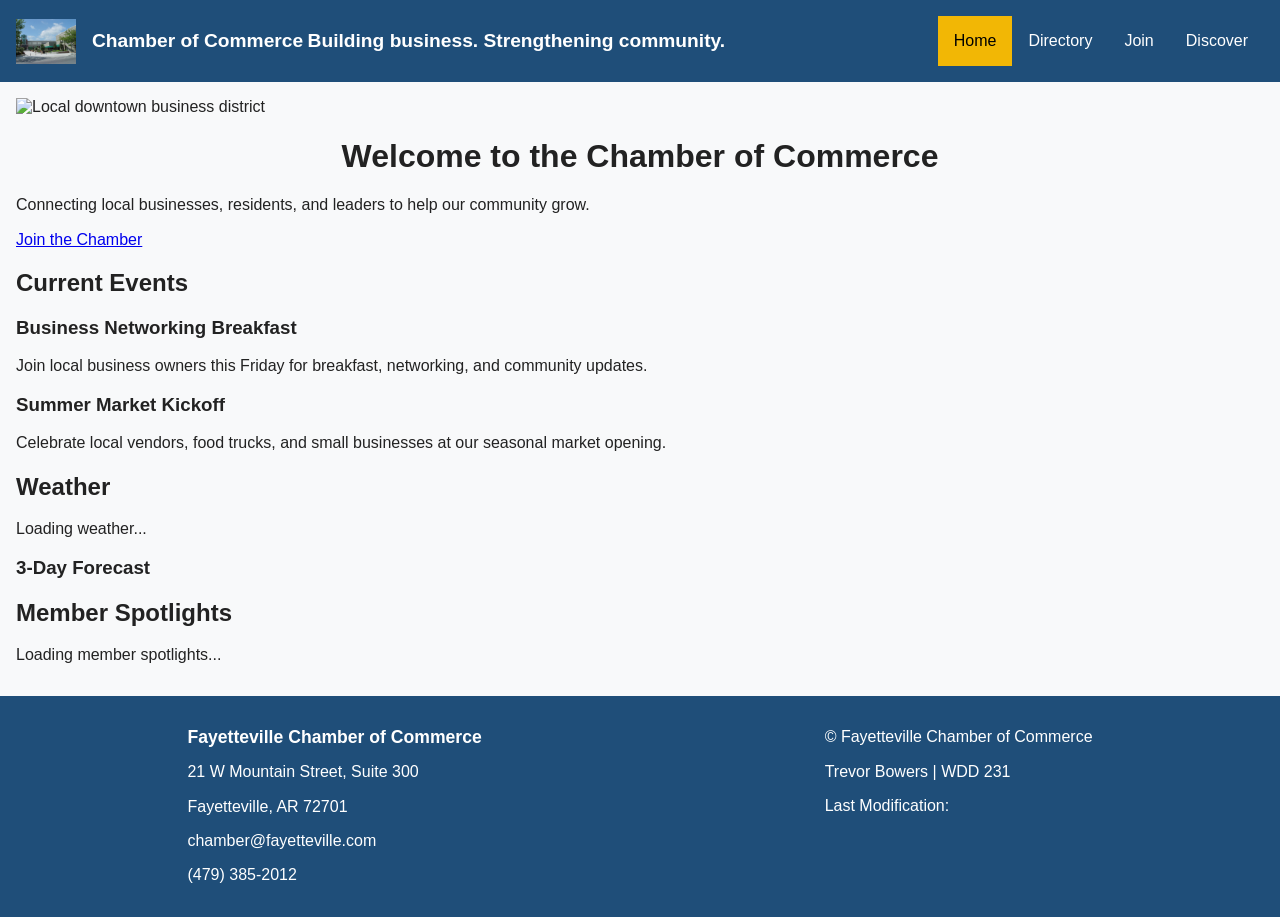
==== chamber/index.html @ 8d4d3a71 "home page." ====
<!DOCTYPE html>
<html lang="en">
<head>
  <meta charset="UTF-8">
  <meta name="viewport" content="width=device-width, initial-scale=1.0">
  <meta name="description" content="Home page for the local Chamber of Commerce. Learn about events, weather, and featured member businesses.">
  <meta name="author" content="Trevor Bowers">

  <meta property="og:title" content="Chamber of Commerce Home">
  <meta property="og:type" content="website">
  <meta property="og:image" content="https://tsbowers.github.io/wdd231/chamber/images/hero.webp">
  <meta property="og:url" content="https://tsbowers.github.io/wdd231/chamber/index.html">

  <title>Chamber of Commerce | Home</title>

  <link rel="stylesheet" href="styles/normalize.css">
  <link rel="stylesheet" href="styles/small.css">
  <link rel="stylesheet" href="styles/larger.css">
  <script src="scripts/weather.js" defer></script>
  <script src="scripts/spotlights.js" defer></script>
</head>

<body>
  <header>
    <div class="site-branding">
      <img src="images/logo.jpg" alt="Chamber of Commerce logo" width="80" height="80">
      <div>
        <span class="site-name">Chamber of Commerce</span>
        <span class="site-tagline">Building business. Strengthening community.</span>
      </div>
    </div>

    <button id="menu" aria-label="Open navigation menu"></button>

    <nav>
      <ul class="navigation">
        <li><a href="index.html" class="active">Home</a></li>
        <li><a href="directory.html">Directory</a></li>
        <li><a href="join.html">Join</a></li>
        <li><a href="#">Discover</a></li>
      </ul>
    </nav>
  </header>

  <main>
    <section class="hero">
      <picture>
        <source srcset="images/hero.webp" media="(min-width: 700px)">
        <img src="images/hero.webp" alt="Local downtown business district" loading="eager">
      </picture>

      <div class="hero-content">
        <h1>Welcome to the Chamber of Commerce</h1>
        <p>Connecting local businesses, residents, and leaders to help our community grow.</p>
        <a class="button" href="join.html">Join the Chamber</a>
      </div>
    </section>

    <section class="home-grid">
      <section class="card events">
        <h2>Current Events</h2>

        <article>
          <h3>Business Networking Breakfast</h3>
          <p>Join local business owners this Friday for breakfast, networking, and community updates.</p>
        </article>

        <article>
          <h3>Summer Market Kickoff</h3>
          <p>Celebrate local vendors, food trucks, and small businesses at our seasonal market opening.</p>
        </article>
      </section>

      <section class="card weather">
        <h2>Weather</h2>

        <div id="current-weather">
          <p>Loading weather...</p>
        </div>

        <h3>3-Day Forecast</h3>
        <div id="forecast"></div>
      </section>
    </section>

    <section class="spotlights">
      <h2>Member Spotlights</h2>
      <div id="spotlight-cards" class="spotlight-grid">
        <p>Loading member spotlights...</p>
      </div>
    </section>
  </main>

  <footer>
  <section>
    <h2>Fayetteville Chamber of Commerce</h2>
    <p>21 W Mountain Street, Suite 300</p>
    <p>Fayetteville, AR 72701</p>
    <p>chamber@fayetteville.com</p>
    <p>(479) 385-2012</p>
  </section>

  <section>
    <p>&copy; <span id="currentyear"></span> Fayetteville Chamber of Commerce</p>
    <p>Trevor Bowers | WDD 231</p>
    <p>Last Modification: <span id="lastModified"></span></p>
  </section>
</footer>
</body>
</html>
---- chamber/styles/small.css ----
:root {
  --primary-color: #1f4e79;
  --secondary-color: #f2b705;
  --background-color: #f8f9fa;
  --text-color: #222222;
  --card-color: #ffffff;
}

* {
  box-sizing: border-box;
}

body {
  margin: 0;
  font-family: Arial, Helvetica, sans-serif;
  color: var(--text-color);
  background-color: var(--background-color);
}

header {
  background-color: var(--primary-color);
  color: white;
  padding: 1rem;
}

.site-branding {
  display: flex;
  align-items: center;
  gap: 1rem;
}

.site-branding img {
  width: 60px;
  height: auto;
}

.site-branding span {
  font-size: 1.2rem;
  font-weight: bold;
}

#menu {
  margin-top: 1rem;
  font-size: 1.5rem;
  background: none;
  color: white;
  border: none;
  cursor: pointer;
}

#menu::before {
  content: "☰";
}

#menu.open::before {
  content: "X";
}

.navigation {
  display: none;
  list-style: none;
  padding: 0;
  margin: 1rem 0 0;
}

.navigation.open {
  display: block;
}

.navigation a {
  display: block;
  color: white;
  text-decoration: none;
  padding: 0.75rem;
}

.navigation a:hover,
.navigation .active {
  background-color: var(--secondary-color);
  color: black;
}

main {
  padding: 1rem;
}

h1 {
  text-align: center;
}

.view-buttons {
  text-align: center;
  margin-bottom: 1rem;
}

.view-buttons button {
  padding: 0.75rem 1rem;
  margin: 0.25rem;
  border: none;
  background-color: var(--primary-color);
  color: white;
  cursor: pointer;
  border-radius: 6px;
}

.grid {
  display: grid;
  grid-template-columns: 1fr;
  gap: 1rem;
}

.member-card {
  background-color: var(--card-color);
  border: 1px solid #ddd;
  border-radius: 8px;
  padding: 1rem;
  text-align: center;
}

.member-card img {
  max-width: 100%;
  height: auto;
}

.member-card a {
  color: var(--primary-color);
  font-weight: bold;
}

.list {
  display: flex;
  flex-direction: column;
  gap: 0.5rem;
}

.list .member-card {
  text-align: left;
}

.list .member-card img,
.list .member-card p:last-child {
  display: none;
}

footer {
  background-color: var(--primary-color);
  color: white;
  padding: 1rem;
  text-align: center;
}

footer h2 {
  font-size: 1.1rem;
}
---- chamber/styles/larger.css ----
@media screen and (min-width: 700px) {
  header {
    display: flex;
    justify-content: space-between;
    align-items: center;
  }

  #menu {
    display: none;
  }

  .navigation {
    display: flex;
    margin: 0;
  }

  .navigation a {
    padding: 1rem;
  }

  .grid {
    grid-template-columns: repeat(3, 1fr);
  }

  .list .member-card {
    display: grid;
    grid-template-columns: 2fr 2fr 1fr 1fr;
    align-items: center;
    gap: 1rem;
  }

  .list .member-card h2,
  .list .member-card p,
  .list .member-card a {
    margin: 0;
  }

  footer {
    display: flex;
    justify-content: space-around;
    text-align: left;
  }
}
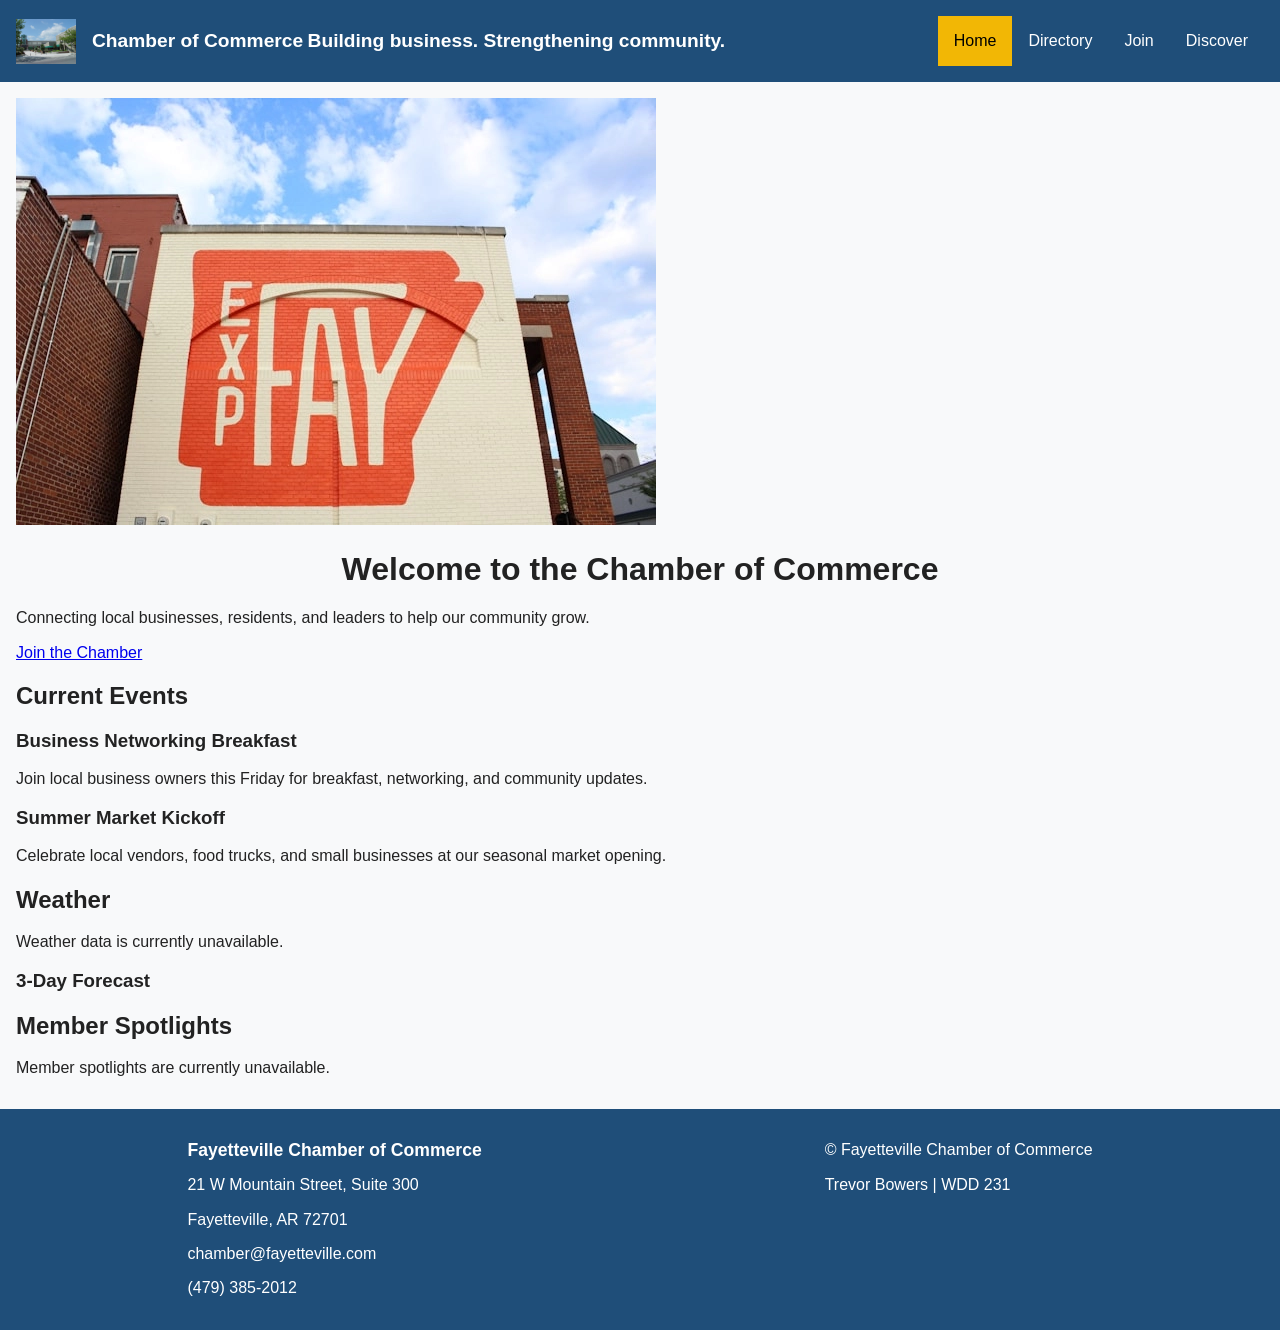
==== commit e63227d8: "js" ====
--- a/chamber/index.html
+++ b/chamber/index.html
@@ -10,14 +10,18 @@
   <meta property="og:type" content="website">
   <meta property="og:image" content="https://tsbowers.github.io/wdd231/chamber/images/hero.webp">
   <meta property="og:url" content="https://tsbowers.github.io/wdd231/chamber/index.html">
+  <meta property="og:description" content="Discover local events, weather updates, and featured businesses through the Chamber of Commerce home page.">
 
   <title>Chamber of Commerce | Home</title>
-
+  <link rel="icon" href="images/favicon.jpg">
   <link rel="stylesheet" href="styles/normalize.css">
   <link rel="stylesheet" href="styles/small.css">
   <link rel="stylesheet" href="styles/larger.css">
   <script src="scripts/weather.js" defer></script>
   <script src="scripts/spotlights.js" defer></script>
+  <link rel="preconnect" href="https://fonts.googleapis.com">
+<link rel="preconnect" href="https://fonts.gstatic.com" crossorigin>
+<link href="https://fonts.googleapis.com/css2?family=Roboto:wght@400;700&display=swap" rel="stylesheet">
 </head>
 
 <body>
@@ -103,7 +107,6 @@
   <section>
     <p>&copy; <span id="currentyear"></span> Fayetteville Chamber of Commerce</p>
     <p>Trevor Bowers | WDD 231</p>
-    <p>Last Modification: <span id="lastModified"></span></p>
   </section>
 </footer>
 </body>
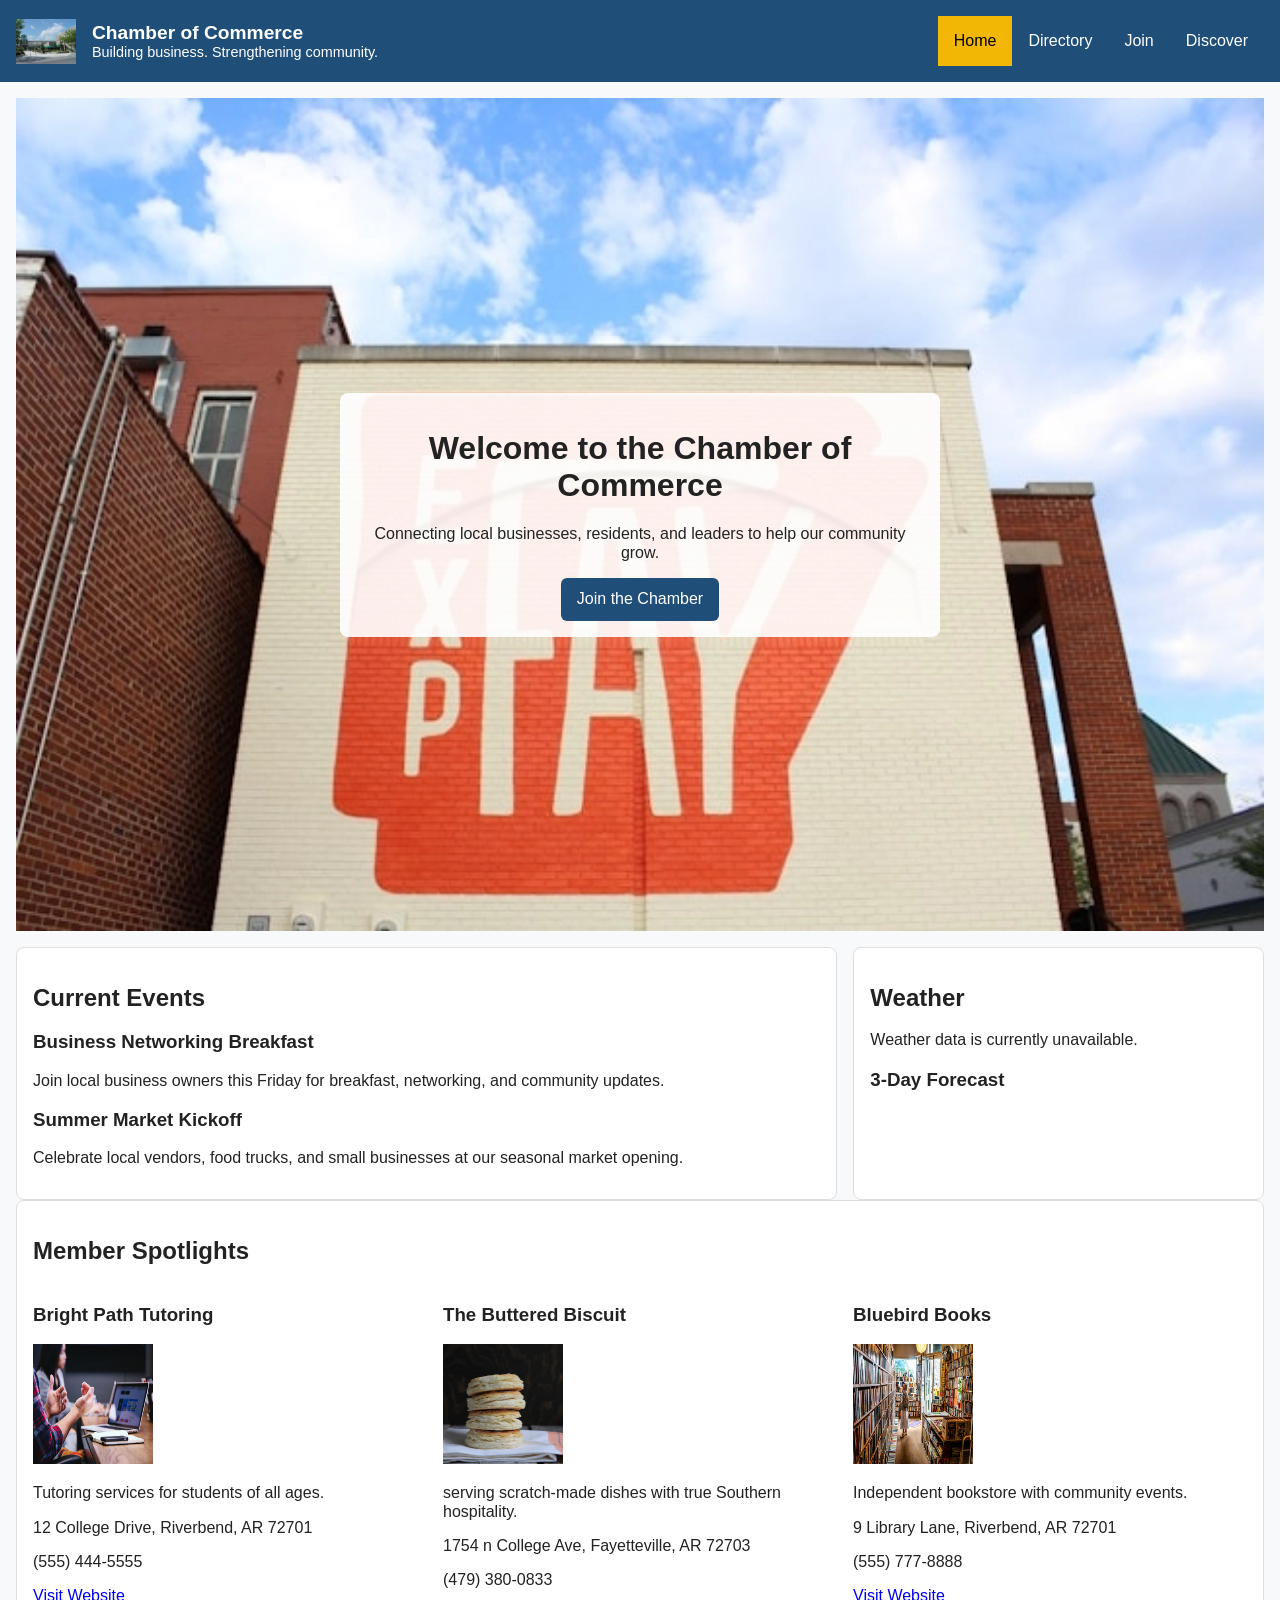
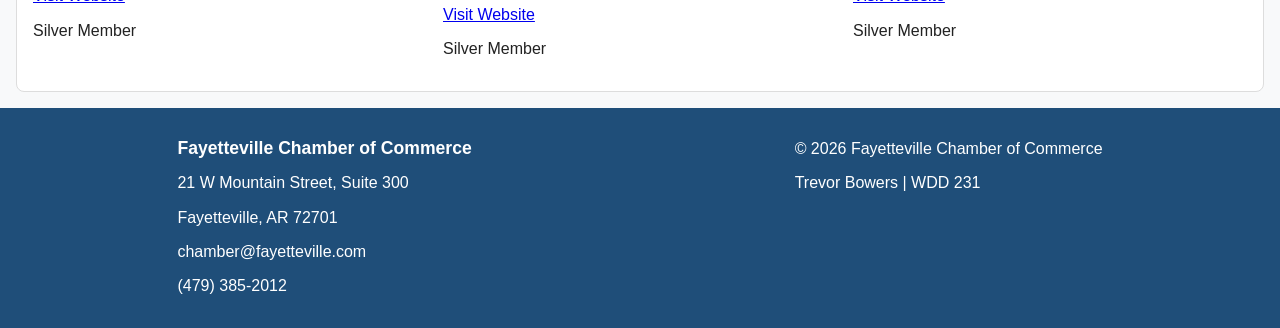
==== commit 7c5d59d4: "polish" ====
--- a/chamber/index.html
+++ b/chamber/index.html
@@ -3,25 +3,39 @@
 <head>
   <meta charset="UTF-8">
   <meta name="viewport" content="width=device-width, initial-scale=1.0">
-  <meta name="description" content="Home page for the local Chamber of Commerce. Learn about events, weather, and featured member businesses.">
+
+  <meta
+    name="description"
+    content="Home page for the local Chamber of Commerce. Learn about events, weather, and featured member businesses."
+  >
   <meta name="author" content="Trevor Bowers">
 
   <meta property="og:title" content="Chamber of Commerce Home">
   <meta property="og:type" content="website">
   <meta property="og:image" content="https://tsbowers.github.io/wdd231/chamber/images/hero.webp">
   <meta property="og:url" content="https://tsbowers.github.io/wdd231/chamber/index.html">
-  <meta property="og:description" content="Discover local events, weather updates, and featured businesses through the Chamber of Commerce home page.">
+  <meta
+    property="og:description"
+    content="Discover local events, weather updates, and featured businesses through the Chamber of Commerce home page."
+  >
 
   <title>Chamber of Commerce | Home</title>
+
   <link rel="icon" href="images/favicon.jpg">
+  <link rel="preconnect" href="https://fonts.googleapis.com">
+  <link rel="preconnect" href="https://fonts.gstatic.com" crossorigin>
+  <link
+    href="https://fonts.googleapis.com/css2?family=Roboto:wght@400;700&display=swap"
+    rel="stylesheet"
+  >
+
   <link rel="stylesheet" href="styles/normalize.css">
   <link rel="stylesheet" href="styles/small.css">
   <link rel="stylesheet" href="styles/larger.css">
+
+  <script src="scripts/join.js" defer></script>
   <script src="scripts/weather.js" defer></script>
   <script src="scripts/spotlights.js" defer></script>
-  <link rel="preconnect" href="https://fonts.googleapis.com">
-<link rel="preconnect" href="https://fonts.gstatic.com" crossorigin>
-<link href="https://fonts.googleapis.com/css2?family=Roboto:wght@400;700&display=swap" rel="stylesheet">
 </head>
 
 <body>
@@ -34,7 +48,7 @@
       </div>
     </div>
 
-    <button id="menu" aria-label="Open navigation menu"></button>
+    <button id="menu" type="button" aria-label="Open navigation menu"></button>
 
     <nav>
       <ul class="navigation">
@@ -96,18 +110,18 @@
   </main>
 
   <footer>
-  <section>
-    <h2>Fayetteville Chamber of Commerce</h2>
-    <p>21 W Mountain Street, Suite 300</p>
-    <p>Fayetteville, AR 72701</p>
-    <p>chamber@fayetteville.com</p>
-    <p>(479) 385-2012</p>
-  </section>
+    <section>
+      <h2>Fayetteville Chamber of Commerce</h2>
+      <p>21 W Mountain Street, Suite 300</p>
+      <p>Fayetteville, AR 72701</p>
+      <p>chamber@fayetteville.com</p>
+      <p>(479) 385-2012</p>
+    </section>
 
-  <section>
-    <p>&copy; <span id="currentyear"></span> Fayetteville Chamber of Commerce</p>
-    <p>Trevor Bowers | WDD 231</p>
-  </section>
-</footer>
+    <section>
+      <p>&copy; <span id="currentyear"></span> Fayetteville Chamber of Commerce</p>
+      <p>Trevor Bowers | WDD 231</p>
+    </section>
+  </footer>
 </body>
 </html>
--- a/chamber/styles/small.css
+++ b/chamber/styles/small.css
@@ -4,6 +4,8 @@
   --background-color: #f8f9fa;
   --text-color: #222222;
   --card-color: #ffffff;
+  --border-color: #dddddd;
+  --button-hover: #163a59;
 }
 
 * {
@@ -34,9 +36,15 @@
   height: auto;
 }
 
-.site-branding span {
+.site-name {
+  display: block;
   font-size: 1.2rem;
   font-weight: bold;
+}
+
+.site-tagline {
+  display: block;
+  font-size: 0.9rem;
 }
 
 #menu {
@@ -88,20 +96,35 @@
   text-align: center;
 }
 
+/* Buttons */
+
+.button,
+.view-buttons button {
+  display: inline-block;
+  padding: 0.75rem 1rem;
+  border: none;
+  border-radius: 6px;
+  background-color: var(--primary-color);
+  color: white;
+  text-decoration: none;
+  cursor: pointer;
+}
+
+.button:hover,
+.view-buttons button:hover {
+  background-color: var(--button-hover);
+}
+
 .view-buttons {
   text-align: center;
   margin-bottom: 1rem;
 }
 
 .view-buttons button {
-  padding: 0.75rem 1rem;
   margin: 0.25rem;
-  border: none;
-  background-color: var(--primary-color);
-  color: white;
-  cursor: pointer;
-  border-radius: 6px;
-}
+}
+
+/* Directory Page */
 
 .grid {
   display: grid;
@@ -111,7 +134,7 @@
 
 .member-card {
   background-color: var(--card-color);
-  border: 1px solid #ddd;
+  border: 1px solid var(--border-color);
   border-radius: 8px;
   padding: 1rem;
   text-align: center;
@@ -142,6 +165,176 @@
   display: none;
 }
 
+/* Home Page */
+
+.hero {
+  position: relative;
+  margin-bottom: 1rem;
+}
+
+.hero img {
+  width: 100%;
+  height: auto;
+  display: block;
+}
+
+.hero-content {
+  padding: 1rem;
+  background-color: var(--card-color);
+}
+
+.home-grid,
+.spotlight-grid {
+  display: grid;
+  gap: 1rem;
+}
+
+.card,
+.spotlights {
+  background-color: var(--card-color);
+  border: 1px solid var(--border-color);
+  border-radius: 8px;
+  padding: 1rem;
+}
+
+/* Join Page */
+
+.join-layout {
+  display: grid;
+  gap: 2rem;
+  padding: 1rem;
+}
+
+.form-section,
+.membership-section,
+.thank-you {
+  max-width: 100%;
+}
+
+.join-form {
+  display: grid;
+  gap: 1rem;
+}
+
+.join-form label {
+  display: grid;
+  gap: 0.35rem;
+  font-weight: 700;
+}
+
+.join-form input,
+.join-form select,
+.join-form textarea {
+  padding: 0.75rem;
+  border: 1px solid #777777;
+  border-radius: 6px;
+  font: inherit;
+}
+
+.join-form input:required,
+.join-form select:required {
+  border-left: 6px solid var(--primary-color);
+}
+
+.join-form input:focus,
+.join-form select:focus,
+.join-form textarea:focus {
+  outline: 3px solid var(--secondary-color);
+  outline-offset: 2px;
+}
+
+.join-form input[type="submit"] {
+  border: none;
+  background-color: var(--primary-color);
+  color: white;
+  font-weight: 700;
+  cursor: pointer;
+}
+
+.join-form input[type="submit"]:hover {
+  background-color: var(--button-hover);
+}
+
+.membership-cards {
+  display: grid;
+  gap: 1rem;
+}
+
+.membership-card {
+  padding: 1rem;
+  border: 1px solid #cccccc;
+  border-radius: 10px;
+  background-color: var(--card-color);
+  box-shadow: 0 2px 8px rgb(0 0 0 / 15%);
+  animation: fadeInUp 0.8s ease-out both;
+}
+
+.membership-card:nth-child(1) {
+  animation-delay: 0.1s;
+}
+
+.membership-card:nth-child(2) {
+  animation-delay: 0.25s;
+}
+
+.membership-card:nth-child(3) {
+  animation-delay: 0.4s;
+}
+
+.membership-card:nth-child(4) {
+  animation-delay: 0.55s;
+}
+
+.membership-card h3 {
+  margin-top: 0;
+}
+
+.membership-card button,
+dialog button {
+  padding: 0.65rem 1rem;
+  border: none;
+  border-radius: 6px;
+  background-color: var(--primary-color);
+  color: white;
+  font-weight: 700;
+  cursor: pointer;
+}
+
+.membership-card button:hover,
+dialog button:hover {
+  background-color: var(--button-hover);
+}
+
+dialog {
+  max-width: 500px;
+  border: none;
+  border-radius: 10px;
+  padding: 1.5rem;
+  box-shadow: 0 4px 20px rgb(0 0 0 / 35%);
+}
+
+dialog::backdrop {
+  background-color: rgb(0 0 0 / 60%);
+}
+
+/* Thank You Page */
+
+.results-card {
+  display: grid;
+  gap: 0.75rem;
+  max-width: 700px;
+  padding: 1rem;
+  border-radius: 10px;
+  background-color: var(--card-color);
+  border: 1px solid var(--border-color);
+}
+
+.results-card p {
+  margin: 0;
+}
+
+/* Footer */
+
 footer {
   background-color: var(--primary-color);
   color: white;
@@ -151,4 +344,18 @@
 
 footer h2 {
   font-size: 1.1rem;
+}
+
+/* Animation */
+
+@keyframes fadeInUp {
+  from {
+    opacity: 0;
+    transform: translateY(25px);
+  }
+
+  to {
+    opacity: 1;
+    transform: translateY(0);
+  }
 }
--- a/chamber/styles/larger.css
+++ b/chamber/styles/larger.css
@@ -18,6 +18,35 @@
     padding: 1rem;
   }
 
+  .hero {
+    display: grid;
+  }
+
+  .hero picture,
+  .hero img {
+    grid-column: 1;
+    grid-row: 1;
+  }
+
+  .hero-content {
+    grid-column: 1;
+    grid-row: 1;
+    align-self: center;
+    justify-self: center;
+    max-width: 600px;
+    background-color: rgb(255 255 255 / 90%);
+    border-radius: 8px;
+    text-align: center;
+  }
+
+  .home-grid {
+    grid-template-columns: 2fr 1fr;
+  }
+
+  .spotlight-grid {
+    grid-template-columns: repeat(3, 1fr);
+  }
+
   .grid {
     grid-template-columns: repeat(3, 1fr);
   }
@@ -35,6 +64,13 @@
     margin: 0;
   }
 
+  .join-layout {
+    grid-template-columns: 2fr 1fr;
+    align-items: start;
+    max-width: 1100px;
+    margin: 0 auto;
+  }
+
   footer {
     display: flex;
     justify-content: space-around;
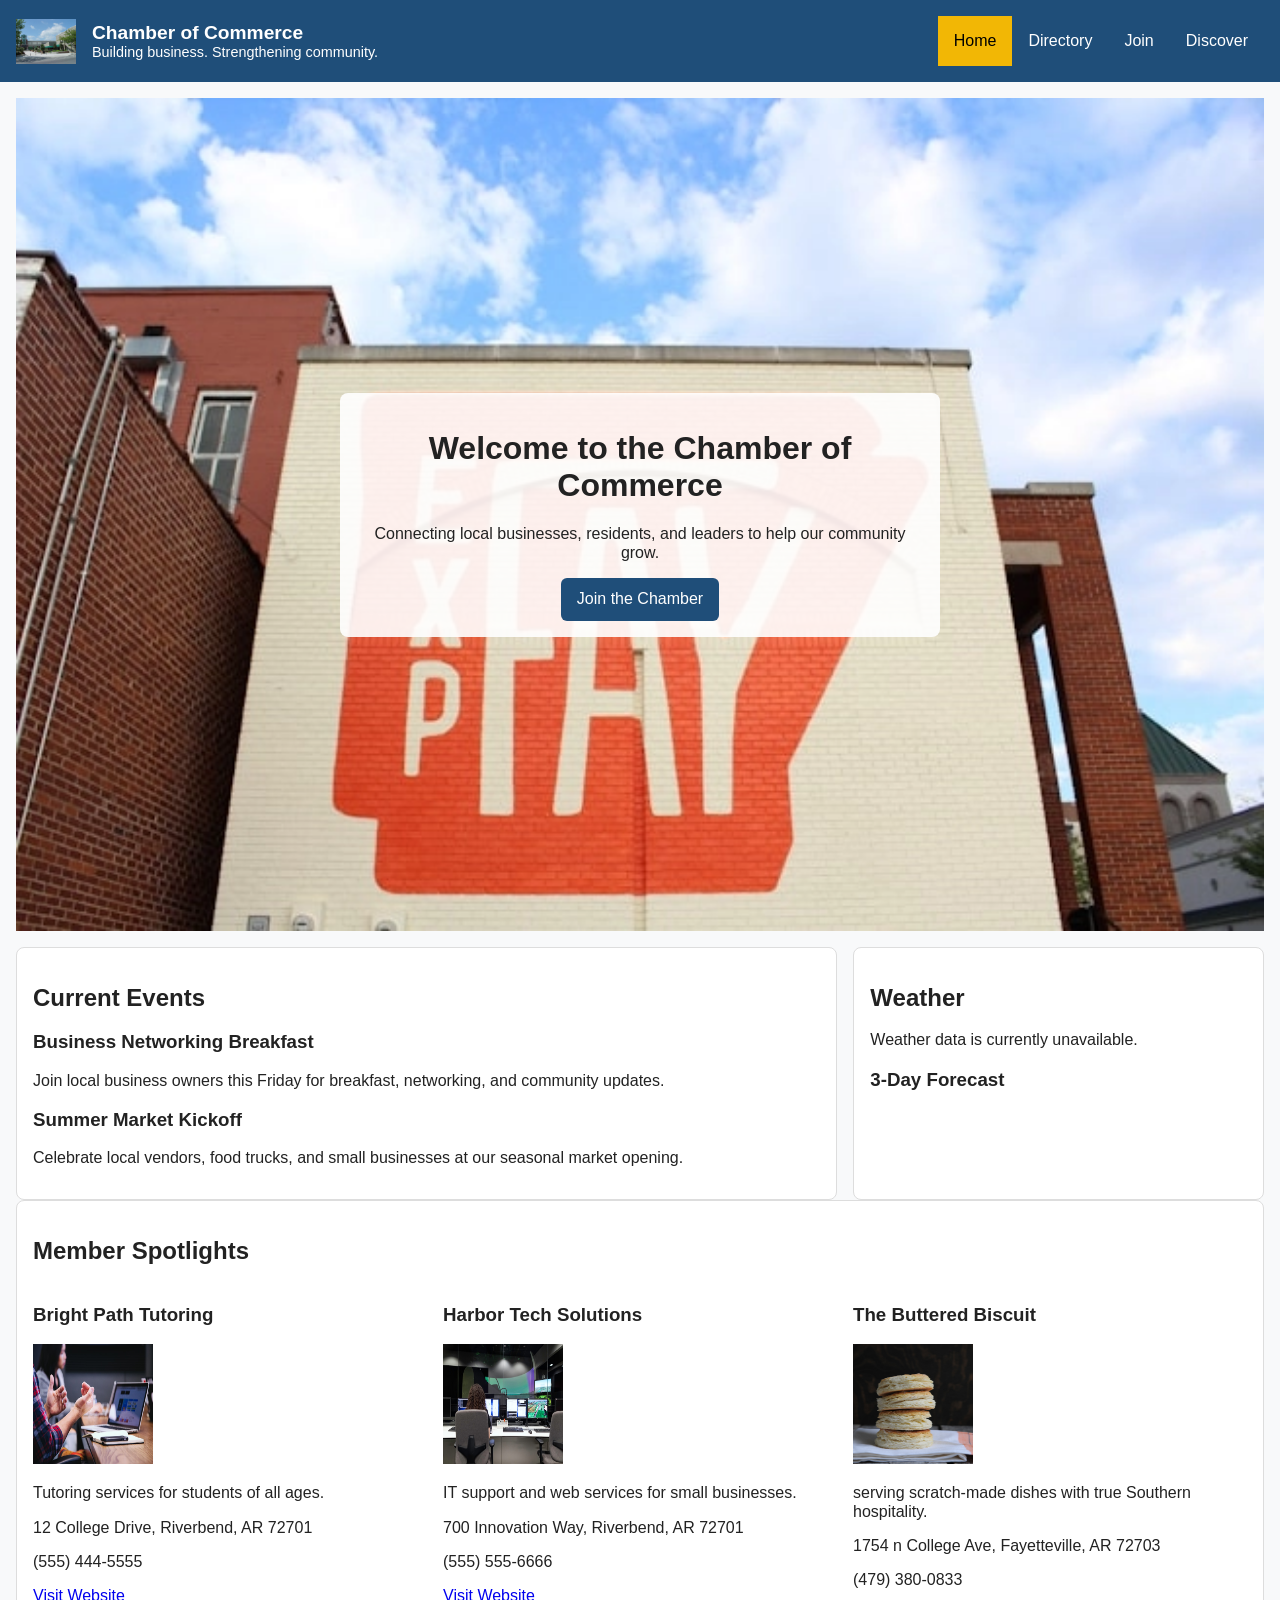
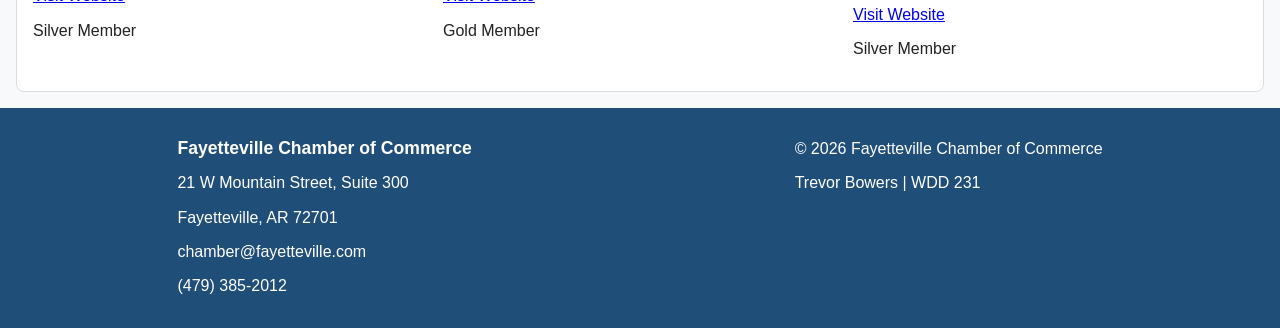
==== commit aa96a133: "images" ====
--- a/chamber/index.html
+++ b/chamber/index.html
@@ -55,7 +55,7 @@
         <li><a href="index.html" class="active">Home</a></li>
         <li><a href="directory.html">Directory</a></li>
         <li><a href="join.html">Join</a></li>
-        <li><a href="#">Discover</a></li>
+        <li><a href="discover.html">Discover</a></li>
       </ul>
     </nav>
   </header>
--- a/chamber/styles/small.css
+++ b/chamber/styles/small.css
@@ -333,6 +333,142 @@
   margin: 0;
 }
 
+/* Discover Page */
+
+.discover-hero {
+  display: grid;
+  grid-template-areas: "discover-hero-content";
+  min-height: 260px;
+  padding: 2rem;
+  margin-bottom: 1rem;
+  border-radius: 10px;
+  color: white;
+  background:
+    linear-gradient(rgb(31 78 121 / 80%), rgb(31 78 121 / 80%)),
+    url("../images/discover/fayetteville-square.webp") center / cover no-repeat;
+}
+
+.discover-hero div {
+  grid-area: discover-hero-content;
+  align-self: center;
+  max-width: 700px;
+}
+
+.discover-hero h1 {
+  text-align: left;
+  margin: 0.25rem 0;
+}
+
+.eyebrow {
+  margin: 0;
+  color: var(--secondary-color);
+  font-weight: 700;
+  text-transform: uppercase;
+  letter-spacing: 0.08em;
+}
+
+.visit-message {
+  margin: 1rem 0;
+  padding: 1rem;
+  border-left: 6px solid var(--secondary-color);
+  border-radius: 8px;
+  background-color: var(--card-color);
+  font-weight: 700;
+}
+
+.discover-intro {
+  margin: 1rem 0;
+  padding: 1rem;
+  border: 1px solid var(--border-color);
+  border-radius: 8px;
+  background-color: var(--card-color);
+}
+
+.discover-intro h2 {
+  margin-top: 0;
+  color: var(--primary-color);
+}
+
+/* Small Discover layout: 320px to 640px */
+
+.discover-grid {
+  display: grid;
+  gap: 1rem;
+  grid-template-areas:
+    "card1"
+    "card2"
+    "card3"
+    "card4"
+    "card5"
+    "card6"
+    "card7"
+    "card8";
+}
+
+.discover-card {
+  display: grid;
+  grid-template-areas:
+    "title"
+    "image"
+    "address"
+    "description"
+    "button";
+  gap: 0.75rem;
+  padding: 1rem;
+  border: 1px solid var(--border-color);
+  border-radius: 8px;
+  background-color: var(--card-color);
+}
+
+.discover-card h2 {
+  grid-area: title;
+  margin: 0;
+  color: var(--primary-color);
+}
+
+.discover-card figure {
+  grid-area: image;
+  margin: 0;
+}
+
+.discover-card img {
+  display: block;
+  width: 100%;
+  max-width: 300px;
+  height: auto;
+  aspect-ratio: 3 / 2;
+  object-fit: cover;
+  border-radius: 8px;
+}
+
+.discover-card address {
+  grid-area: address;
+  font-style: normal;
+  font-weight: 700;
+  color: var(--primary-color);
+}
+
+.discover-card p {
+  grid-area: description;
+  margin: 0;
+}
+
+.discover-card button {
+  grid-area: button;
+  justify-self: start;
+  padding: 0.75rem 1rem;
+  border: none;
+  border-radius: 6px;
+  background-color: var(--primary-color);
+  color: white;
+  font-weight: 700;
+  cursor: pointer;
+}
+
+.discover-card button:hover {
+  background-color: var(--button-hover);
+}
+
 /* Footer */
 
 footer {
--- a/chamber/styles/larger.css
+++ b/chamber/styles/larger.css
@@ -76,4 +76,73 @@
     justify-content: space-around;
     text-align: left;
   }
+}
+
+/* Discover medium layout: 641px to 1024px */
+
+@media screen and (min-width: 641px) {
+  .discover-grid {
+    grid-template-columns: 1fr 1fr;
+    grid-template-areas:
+      "card1 card2"
+      "card3 card3"
+      "card4 card5"
+      "card6 card7"
+      "card8 card8";
+  }
+
+  .discover-card {
+    grid-template-columns: 300px 1fr;
+    grid-template-areas:
+      "image title"
+      "image address"
+      "image description"
+      "image button";
+    align-items: start;
+  }
+
+  .discover-card img {
+    width: 300px;
+    height: 200px;
+  }
+
+  .discover-card:hover img {
+    filter: brightness(0.85);
+    transform: scale(1.02);
+    transition: transform 0.3s ease, filter 0.3s ease;
+  }
+}
+
+/* Discover large layout: 1025px and above */
+
+@media screen and (min-width: 1025px) {
+  .discover-grid {
+    grid-template-columns: repeat(4, 1fr);
+    grid-template-areas:
+      "card1 card1 card2 card3"
+      "card4 card5 card5 card6"
+      "card7 card7 card8 card8";
+  }
+
+  .discover-card {
+    grid-template-columns: 1fr;
+    grid-template-areas:
+      "title"
+      "image"
+      "address"
+      "description"
+      "button";
+  }
+
+  .discover-card img {
+    width: 100%;
+    max-width: 300px;
+    height: 200px;
+  }
+
+  .discover-card:hover img {
+    box-shadow: 0 8px 22px rgb(0 0 0 / 25%);
+    transform: translateY(-4px);
+    transition: transform 0.3s ease, box-shadow 0.3s ease;
+  }
 }
